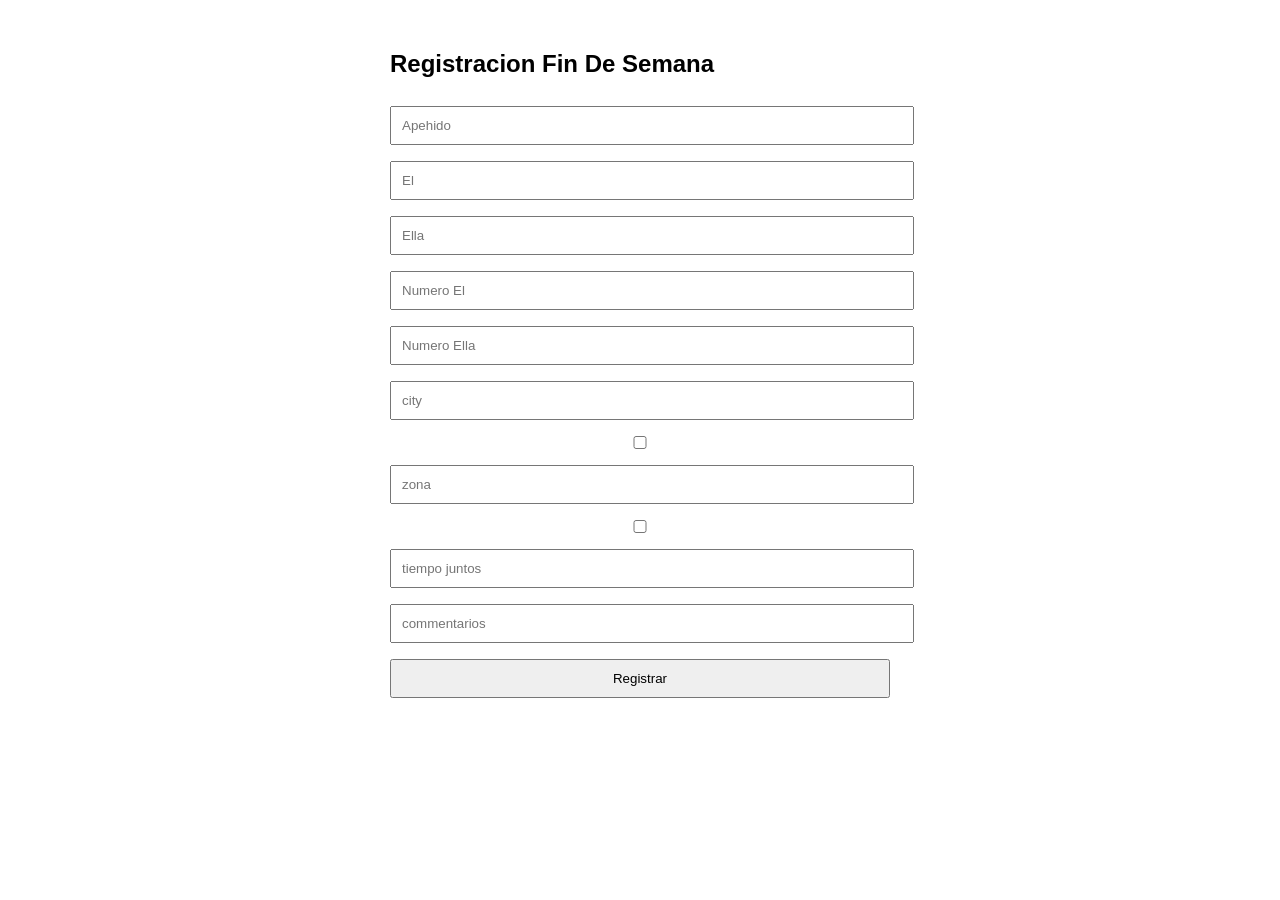
==== wwwroot/index.html @ 4aaeb737 "Added Registration Form" ====
<!DOCTYPE html>
<html>
    <head>
        <title>Encuentro Matrimonial Mundial</title>
        <style>
            body {
                font-family: Arial, Helvetica, sans-serif;
                max-width: 500px;
                margin: 50px auto;

            }
            input, button {
                width: 100%;
                padding: 10px;
                margin: 8px 0;

            }
            .success { color: green;}
            .error { color: red;}
        </style>
    </head>
    <body>
        <h2>Registracion Fin De Semana</h2>

        <form id="registrationForm">
            <input type="text" id="lastName" placeholder="Apehido" required />
            <input type="text" id="hisName" placeholder="El" required />
            <input type="text" id="herName" placeholder="Ella" required />
            <input type="tel" id="hisPhone" placeholder="Numero El" required />
            <input type="tel" id="herPhone" placeholder="Numero Ella" />
            <input type="text" id="city" placeholder="city" />
            <input type="checkbox" id="readSpanish" title="lee/escribe Espanol" />
            <input type="number" id="zone" placeholder="zona" />
            <input type="checkbox" id="churchMarried" title="Casados por Iglecia" />
            <input type="number" id="years" placeholder="tiempo juntos" />
            <input type="text" id="comments" placeholder="commentarios" />
            <button type="submit">Registrar</button>

        </form>
        <p id="message"></p>
    </body>
</htl>
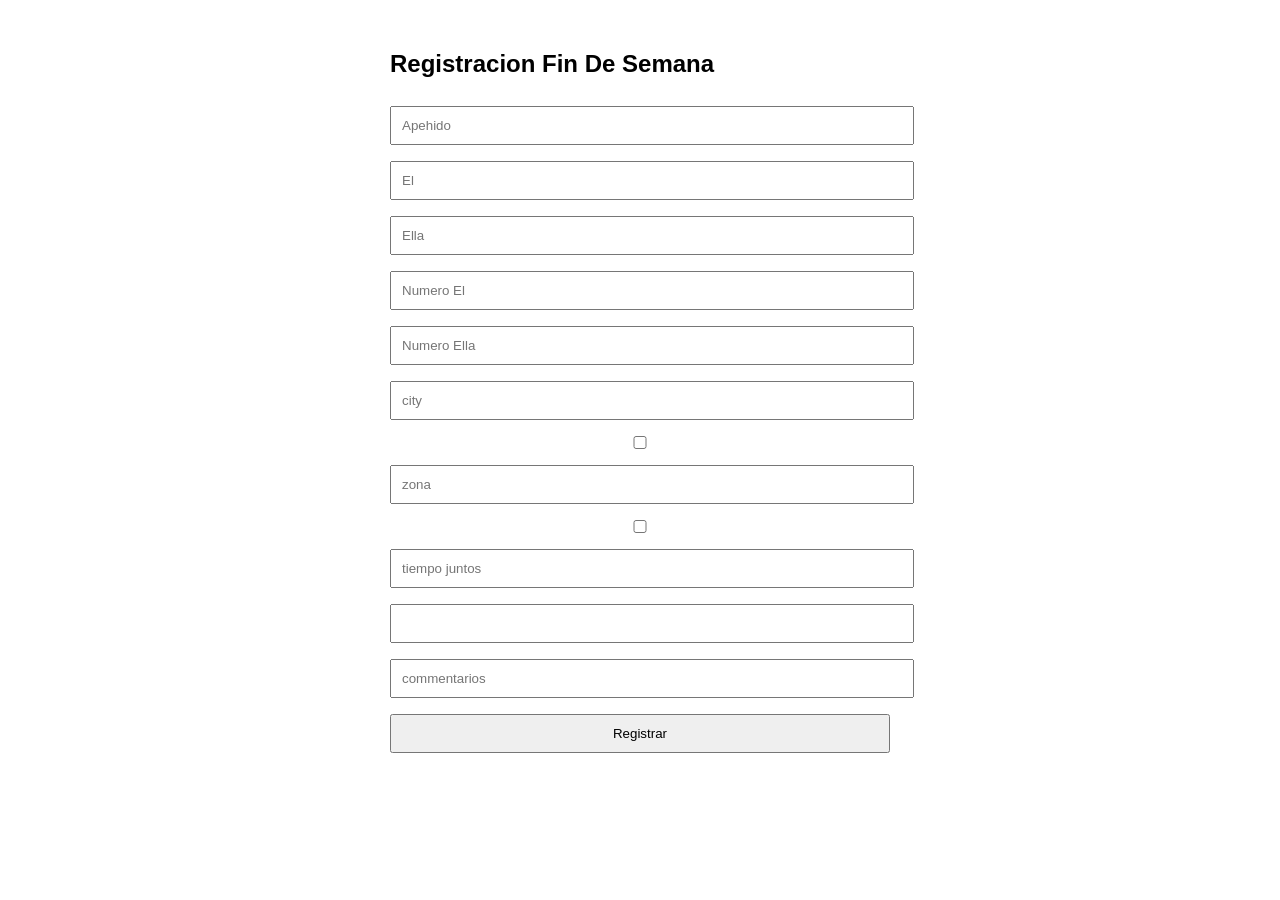
==== commit dd916a95: "Added admin panel" ====
--- a/wwwroot/index.html
+++ b/wwwroot/index.html
@@ -33,10 +33,61 @@
             <input type="number" id="zone" placeholder="zona" />
             <input type="checkbox" id="churchMarried" title="Casados por Iglecia" />
             <input type="number" id="years" placeholder="tiempo juntos" />
+            <input type="number" id="paid" title="Cantidad recibida" />
             <input type="text" id="comments" placeholder="commentarios" />
             <button type="submit">Registrar</button>
 
         </form>
         <p id="message"></p>
+
+        <script>
+            document.getElementById("registrationForm").addEventListener("submit", async function(e) {
+                e.preventDefault();
+
+                const data = {
+                    lastName: document.getElementById("lastName").value,
+                    hisName: document.getElementById("hisName").value,
+                    herName: document.getElementById("herName").value,
+                    hisPhone: document.getElementById("hisPhone").value,
+                    herPhone: document.getElementById("herPhone").value,
+                    city: document.getElementById("city").value,
+                    readSpanish: document.getElementById("readSpanish").value == 1? "Si" : "No",
+                    zone: document.getElementById("zone").value,
+                    churchMarried: document.getElementById("churchMarried").value == 1? "Si" : "No",
+                    yearsMarried: document.getElementById("years").value,
+                    paid: document.getElementById("paid").value,
+                    comments: document.getElementById("comments").value
+
+                };
+
+                try{
+                    const response = await fetch("/api/regist   rations", {
+                        method: "POST",
+                        headers: {
+                            "Content-Type": "application/json"
+                        },
+                        body: JSON.stringify(data)
+                    });
+
+                    const message = document.getElementById("message");
+
+                    if(response.ok)
+                    {
+                        message.textContent = "Registration Successful";
+                        message.className = "success";
+                        document.getElementById("registrationForm").reset();
+                    }
+                    else
+                    {
+                        message.textContent = "Error Submitting Form";
+                        message.className = "error";
+                    }
+                }
+                catch(error)
+                {
+                    document.getElementById("message").textContent = "Server Error";
+                }
+            });
+            </script>   
     </body>
-</htl>+</html>                                                                                                                                                                                                                                                                                                                                                                                                                                                                                                                                                                                                                                                                                                                                                                                                                                                                                                                                                                                                                                                                                                                                                                                                                                                                                                                                                                                                                                                                                                                                                                                                                                                                                                                                                                                                                                                                                                                                                                                                                                                                                                                                                                                                                                                                                                                                                                                                                                                                                                                                                                                                                                                                                                                                                                                                                                                                                                                                                                                                                                                                                                                                                                                                                                                                                                                                                                                                                                                                                                                                                                                                                                                                                                                                                                                                                                                                                                                                                                                                                                  
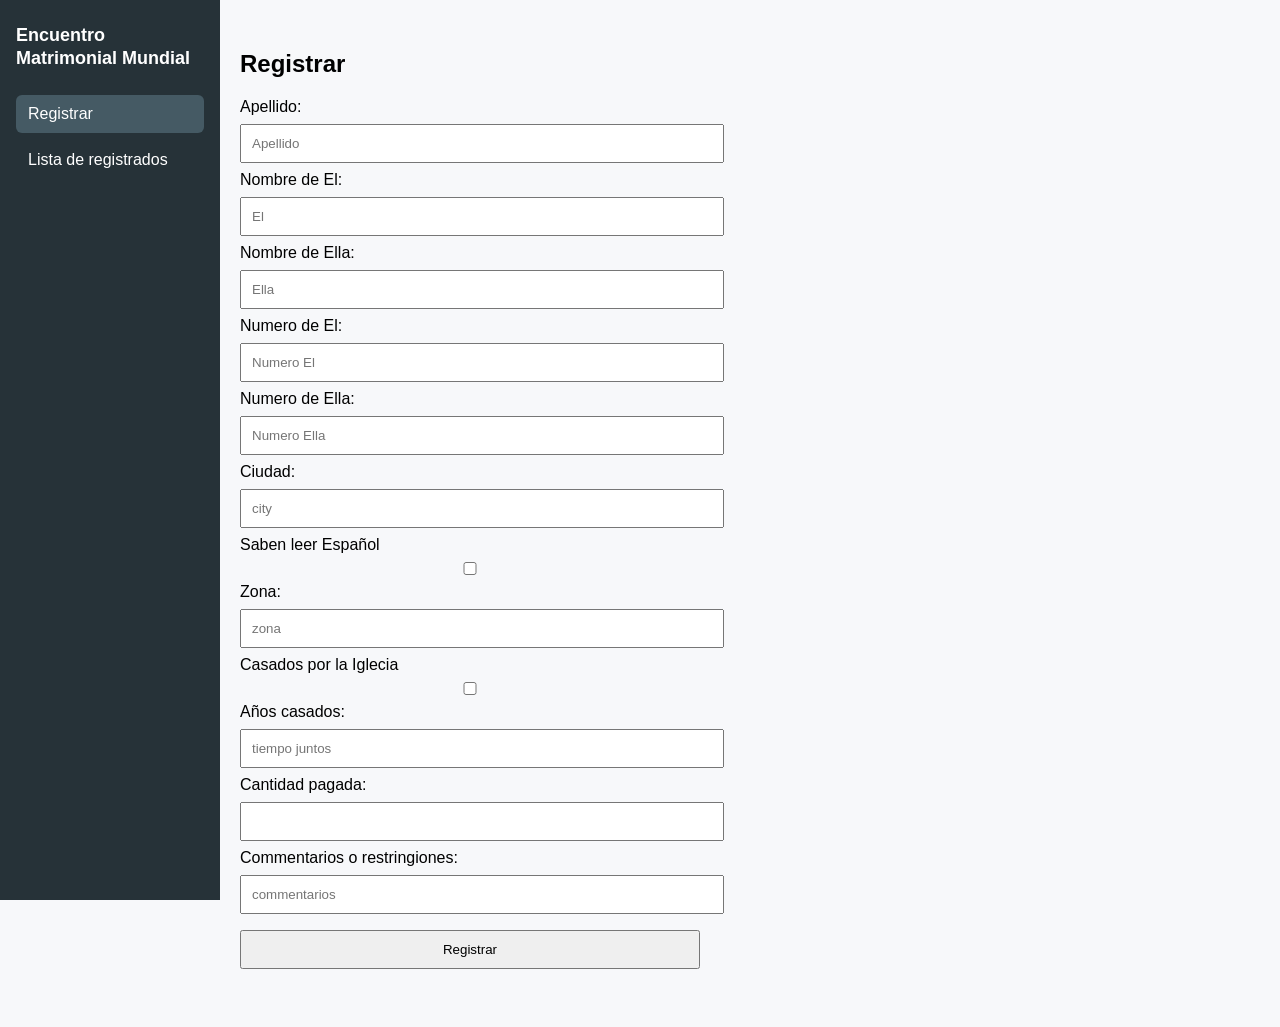
==== commit 9ebb41a5: "Added Certificate and Table Tent, Side Menu and fixed Grammar" ====
--- a/wwwroot/index.html
+++ b/wwwroot/index.html
@@ -5,40 +5,97 @@
         <style>
             body {
                 font-family: Arial, Helvetica, sans-serif;
+                margin: 0;
+                background: #f7f8fa;
+            }
+            .layout {
+                min-height: 100vh;
+            }
+            .side-menu {
+                position: fixed;
+                top: 0;
+                left: 0;
+                width: 220px;
+                height: 100vh;
+                background: #263238;
+                color: white;
+                padding: 24px 16px;
+                box-sizing: border-box;
+                overflow-y: auto;
+            }
+            .side-menu h1 {
+                font-size: 18px;
+                line-height: 1.3;
+                margin: 0 0 24px;
+            }
+            .side-menu a {
+                display: block;
+                color: white;
+                text-decoration: none;
+                padding: 10px 12px;
+                border-radius: 6px;
+                margin-bottom: 8px;
+            }
+            .side-menu a.active,
+            .side-menu a:hover {
+                background: #455a64;
+            }
+            main {
+                width: 100%;
                 max-width: 500px;
-                margin: 50px auto;
-
+                margin: 50px 0 50px 220px;
+                padding: 0 20px;
+                box-sizing: border-box;
             }
             input, button {
                 width: 100%;
                 padding: 10px;
                 margin: 8px 0;
-
             }
             .success { color: green;}
             .error { color: red;}
         </style>
     </head>
     <body>
-        <h2>Registracion Fin De Semana</h2>
+        <div class="layout">
+            <nav class="side-menu">
+                <h1>Encuentro Matrimonial Mundial</h1>
+                <a class="active" href="/index.html">Registrar</a>
+                <a href="/admin.html">Lista de registrados</a>
+            </nav>
+            <main>
+                <h2>Registrar</h2>
 
-        <form id="registrationForm">
-            <input type="text" id="lastName" placeholder="Apehido" required />
-            <input type="text" id="hisName" placeholder="El" required />
-            <input type="text" id="herName" placeholder="Ella" required />
-            <input type="tel" id="hisPhone" placeholder="Numero El" required />
-            <input type="tel" id="herPhone" placeholder="Numero Ella" />
-            <input type="text" id="city" placeholder="city" />
-            <input type="checkbox" id="readSpanish" title="lee/escribe Espanol" />
-            <input type="number" id="zone" placeholder="zona" />
-            <input type="checkbox" id="churchMarried" title="Casados por Iglecia" />
-            <input type="number" id="years" placeholder="tiempo juntos" />
-            <input type="number" id="paid" title="Cantidad recibida" />
-            <input type="text" id="comments" placeholder="commentarios" />
-            <button type="submit">Registrar</button>
-
-        </form>
-        <p id="message"></p>
+                <form id="registrationForm">
+                    <label for="lastName">Apellido:</label>
+                    <input type="text" id="lastName" placeholder="Apellido" required />
+                    <label for="hisName">Nombre de El:</label>
+                    <input type="text" id="hisName" placeholder="El" required />
+                    <label for="herName">Nombre de Ella:</label>
+                    <input type="text" id="herName" placeholder="Ella" required />
+                    <label for="hisPhone">Numero de El:</label>
+                    <input type="tel" id="hisPhone" placeholder="Numero El" required />
+                    <label for="herPhone">Numero de Ella:</label>
+                    <input type="tel" id="herPhone" placeholder="Numero Ella" />
+                    <label for="city">Ciudad:</label>
+                    <input type="text" id="city" placeholder="city" />
+                    <label for="readSpanish">Saben leer Espa&ntilde;ol</label>
+                    <input type="checkbox" id="readSpanish" />
+                    <label for="zone">Zona:</label>
+                    <input type="number" id="zone" placeholder="zona" />
+                    <label for="churchMarried">Casados por la Iglecia</label>
+                    <input type="checkbox" id="churchMarried" />
+                    <label for="years">A&ntilde;os casados:</label>
+                    <input type="number" id="years" placeholder="tiempo juntos" />
+                    <label for="paid">Cantidad pagada:</label>
+                    <input type="number" id="paid" title="Cantidad recibida" />
+                    <label for="comments">Commentarios o restringiones:</label>
+                    <input type="text" id="comments" placeholder="commentarios" />
+                    <button type="submit">Registrar</button>
+                </form>
+                <p id="message"></p>
+            </main>
+        </div>
 
         <script>
             document.getElementById("registrationForm").addEventListener("submit", async function(e) {
@@ -51,17 +108,17 @@
                     hisPhone: document.getElementById("hisPhone").value,
                     herPhone: document.getElementById("herPhone").value,
                     city: document.getElementById("city").value,
-                    readSpanish: document.getElementById("readSpanish").value == 1? "Si" : "No",
-                    zone: document.getElementById("zone").value,
-                    churchMarried: document.getElementById("churchMarried").value == 1? "Si" : "No",
-                    yearsMarried: document.getElementById("years").value,
-                    paid: document.getElementById("paid").value,
+                    readSpanish: document.getElementById("readSpanish").checked ? "Si" : "No",
+                    zone: Number(document.getElementById("zone").value || 0),
+                    churchMarried: document.getElementById("churchMarried").checked ? "Si" : "No",
+                    yearsMarried: Number(document.getElementById("years").value || 0),
+                    paid: Number(document.getElementById("paid").value || 0),
                     comments: document.getElementById("comments").value
 
                 };
 
                 try{
-                    const response = await fetch("/api/regist   rations", {
+                    const response = await fetch("/api/registrations", {
                         method: "POST",
                         headers: {
                             "Content-Type": "application/json"
@@ -88,6 +145,6 @@
                     document.getElementById("message").textContent = "Server Error";
                 }
             });
-            </script>   
+            </script>
     </body>
-</html>                                                                                                                                                                                                                                                                                                                                                                                                                                                                                                                                                                                                                                                                                                                                                                                                                                                                                                                                                                                                                                                                                                                                                                                                                                                                                                                                                                                                                                                                                                                                                                                                                                                                                                                                                                                                                                                                                                                                                                                                                                                                                                                                                                                                                                                                                                                                                                                                                                                                                                                                                                                                                                                                                                                                                                                                                                                                                                                                                                                                                                                                                                                                                                                                                                                                                                                                                                                                                                                                                                                                                                                                                                                                                                                                                                                                                                                                                                                                                                                                                                  +</html>
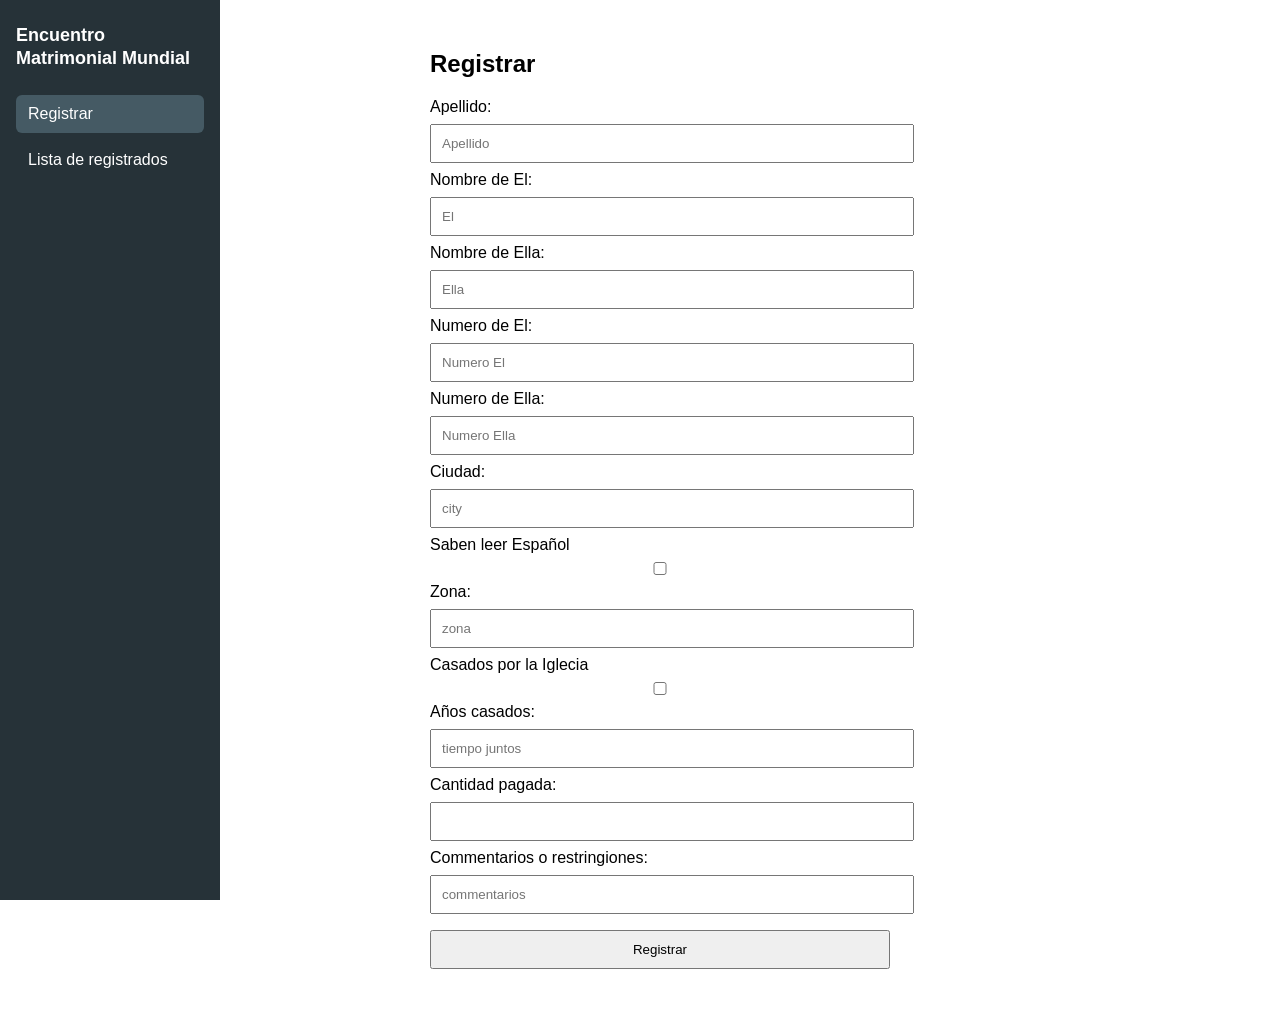
==== commit 5d3fa8a2: "Created a sytesheet and cleaned up the javascript scripts and created their standalone scripts." ====
--- a/wwwroot/index.html
+++ b/wwwroot/index.html
@@ -2,61 +2,9 @@
 <html>
     <head>
         <title>Encuentro Matrimonial Mundial</title>
-        <style>
-            body {
-                font-family: Arial, Helvetica, sans-serif;
-                margin: 0;
-                background: #f7f8fa;
-            }
-            .layout {
-                min-height: 100vh;
-            }
-            .side-menu {
-                position: fixed;
-                top: 0;
-                left: 0;
-                width: 220px;
-                height: 100vh;
-                background: #263238;
-                color: white;
-                padding: 24px 16px;
-                box-sizing: border-box;
-                overflow-y: auto;
-            }
-            .side-menu h1 {
-                font-size: 18px;
-                line-height: 1.3;
-                margin: 0 0 24px;
-            }
-            .side-menu a {
-                display: block;
-                color: white;
-                text-decoration: none;
-                padding: 10px 12px;
-                border-radius: 6px;
-                margin-bottom: 8px;
-            }
-            .side-menu a.active,
-            .side-menu a:hover {
-                background: #455a64;
-            }
-            main {
-                width: 100%;
-                max-width: 500px;
-                margin: 50px 0 50px 220px;
-                padding: 0 20px;
-                box-sizing: border-box;
-            }
-            input, button {
-                width: 100%;
-                padding: 10px;
-                margin: 8px 0;
-            }
-            .success { color: green;}
-            .error { color: red;}
-        </style>
+        <link rel="stylesheet" href="/UI/Styles.css">
     </head>
-    <body>
+    <body class="body">
         <div class="layout">
             <nav class="side-menu">
                 <h1>Encuentro Matrimonial Mundial</h1>
@@ -97,54 +45,6 @@
             </main>
         </div>
 
-        <script>
-            document.getElementById("registrationForm").addEventListener("submit", async function(e) {
-                e.preventDefault();
-
-                const data = {
-                    lastName: document.getElementById("lastName").value,
-                    hisName: document.getElementById("hisName").value,
-                    herName: document.getElementById("herName").value,
-                    hisPhone: document.getElementById("hisPhone").value,
-                    herPhone: document.getElementById("herPhone").value,
-                    city: document.getElementById("city").value,
-                    readSpanish: document.getElementById("readSpanish").checked ? "Si" : "No",
-                    zone: Number(document.getElementById("zone").value || 0),
-                    churchMarried: document.getElementById("churchMarried").checked ? "Si" : "No",
-                    yearsMarried: Number(document.getElementById("years").value || 0),
-                    paid: Number(document.getElementById("paid").value || 0),
-                    comments: document.getElementById("comments").value
-
-                };
-
-                try{
-                    const response = await fetch("/api/registrations", {
-                        method: "POST",
-                        headers: {
-                            "Content-Type": "application/json"
-                        },
-                        body: JSON.stringify(data)
-                    });
-
-                    const message = document.getElementById("message");
-
-                    if(response.ok)
-                    {
-                        message.textContent = "Registration Successful";
-                        message.className = "success";
-                        document.getElementById("registrationForm").reset();
-                    }
-                    else
-                    {
-                        message.textContent = "Error Submitting Form";
-                        message.className = "error";
-                    }
-                }
-                catch(error)
-                {
-                    document.getElementById("message").textContent = "Server Error";
-                }
-            });
-            </script>
+        <script src="/js/index.js"></script>
     </body>
 </html>
--- a/UI/Styles.css
+++ b/UI/Styles.css
@@ -0,0 +1,69 @@
+body {
+                font-family: Arial, Helvetica, sans-serif;
+                max-width: 900px;
+                margin: 40px auto;
+            }
+            table {
+                width: 100%;
+                border-collapse: collapse;
+            }
+            th, td {
+                padding: 10px;
+                border-bottom: 1px;
+
+            }
+            .button-admin {
+                padding: 6px 10px;
+                margin-right: 5px;
+            }
+            .input-admin {
+                padding: 8px;
+                width: 100%;
+                margin-bottom: 15px;
+            }
+            .layout {
+                min-height: 100vh;
+            }
+            .side-menu {
+                position: fixed;
+                top: 0;
+                left: 0;
+                width: 220px;
+                height: 100vh;
+                background: #263238;
+                color: white;
+                padding: 24px 16px;
+                box-sizing: border-box;
+                overflow-y: auto;
+            }
+            .side-menu h1 {
+                font-size: 18px;
+                line-height: 1.3;
+                margin: 0 0 24px;
+            }
+            .side-menu a {
+                display: block;
+                color: white;
+                text-decoration: none;
+                padding: 10px 12px;
+                border-radius: 6px;
+                margin-bottom: 8px;
+            }
+            .side-menu a.active,
+            .side-menu a:hover {
+                background: #455a64;
+            }
+            main {
+                width: 100%;
+                max-width: 500px;
+                margin: 50px 0 50px 220px;
+                padding: 0 20px;
+                box-sizing: border-box;
+            }
+            input, button {
+                width: 100%;
+                padding: 10px;
+                margin: 8px 0;
+            }
+            .success { color: green;}
+            .error { color: red;}
